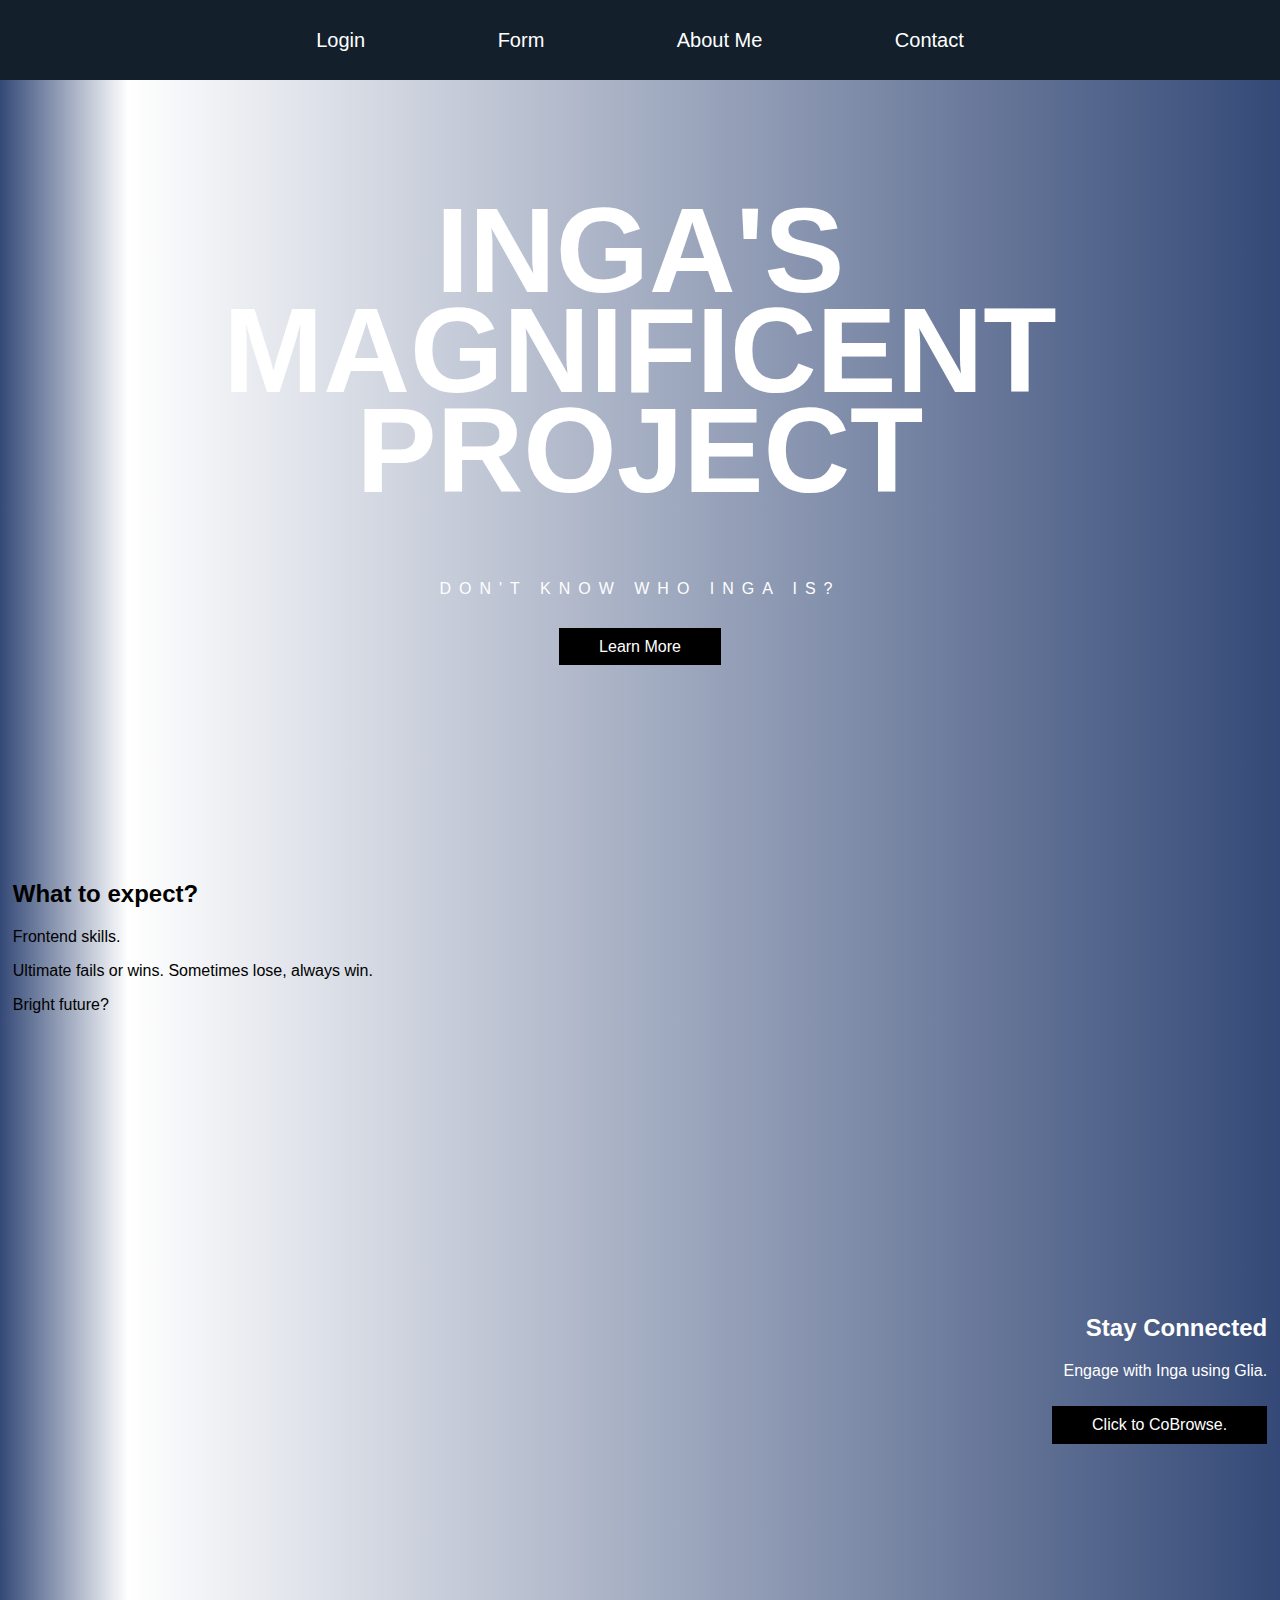
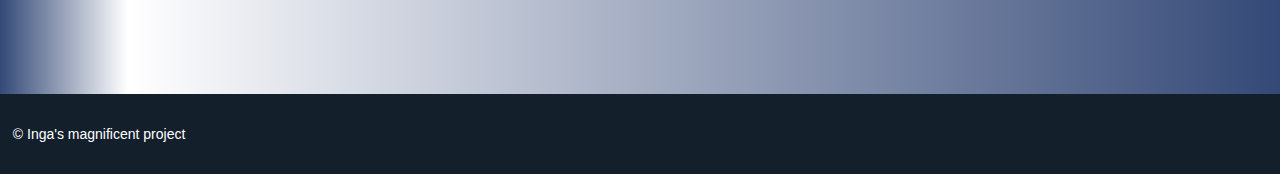
==== index.html @ 9d4e7625 "default tracker move" ====
<!DOCTYPE html>
<html>

<head>
    <title>Inga's magnificent project</title>
    <link href='https://fonts.googleapis.com/css?family=Roboto:400,300,500,100' rel='stylesheet' type='text/css'>
    <link href="https://fonts.googleapis.com/css2?family=Titillium+Web:wght@600&display=swap" rel="stylesheet">
    <link href="./resources/css/index.css" type="text/css" rel="stylesheet">
    <!-- Google Tag Manager -->
    <script>(function(w,d,s,l,i){w[l]=w[l]||[];w[l].push({'gtm.start':
        new Date().getTime(),event:'gtm.js'});var f=d.getElementsByTagName(s)[0],
        j=d.createElement(s),dl=l!='dataLayer'?'&l='+l:'';j.async=true;j.src=
        'https://www.googletagmanager.com/gtm.js?id='+i+dl;f.parentNode.insertBefore(j,f);
    })(window,document,'script','dataLayer','GTM-PMM7MM9');
    </script>
    <!-- End Google Tag Manager -->
    <script src="mainpage.js" async></script>
    <script async type="text/javascript" src="https://api.glia.com/salemove_integration.js"></script>
    <script>ga('create', 'UA-174030165-1');</script>
</head>

<body>
    <!-- Google Tag Manager (noscript) -->
    
    <noscript><iframe src="https://www.googletagmanager.com/ns.html?id=GTM-PMM7MM9" height="0" width="0" style="display:none;visibility:hidden"></iframe></noscript>
    <!-- End Google Tag Manager (noscript) -->
    <header>
        <nav>
            <ul>
                <li>Login</li>
                <li>Form</li>
                <li>About Me</li>
                <li>Contact</li>
            </ul>
        </nav>

        <div class="container">
            <h1>Inga's magnificent project</h1>
            <p>Don't know who Inga is?</p>
            <a class="btn" id="learn" href="#">Learn More</a>
        </div>
        
    </header>

    <main>
        <div class="container">
            <h2>What to expect?</h2>
            <p>Frontend skills.</p>
            <p>Ultimate fails or wins. Sometimes lose, always win.</p>
            <p>Bright future?</p>
        </div>
    </main>

    <div class="jumbotron">
        <div class="container">
            <h2>Stay Connected</h2>
            <p>Engage with Inga using Glia.</p>
            <a class="btn" id="cobrowse">Click to CoBrowse.</a>
        </div>
        <div id="codeModal" class="modal">

            <!-- Modal content -->
            <div class="modal-content">
              <span class="close">&times;</span>
              <p>Some text in the Modal..</p>
            </div>
          
          </div>
    </div>

    <footer>
        <div class="container">
            <p>&copy; Inga's magnificent project</p>
        </div>
    </footer>
</body>

</html>
---- resources/css/index.css ----
html, body {
  margin: 0;
  padding: 0;
}

body {
  font-family: 'Trebuchet MS', 'Lucida Sans Unicode', 'Lucida Grande', 'Lucida Sans', Arial, sans-serif;
  font-weight: 100;
  background-image: linear-gradient(to right, #344977, white 10%, #344977);
}

iframe {
  width: 1500px;
  height: 1500px;
  overflow: scroll;
}

.container {
  margin: 0 auto;
  max-width: 100%; 
  padding: 0 1%;
}

header {
  background: url(https://images.pexels.com/photos/956999/milky-way-starry-sky-night-sky-star-956999.jpeg?auto=compress&cs=tinysrgb&dpr=2&h=750&w=1260) no-repeat center center; 
  background-size: cover;
  height: 800px;
  text-align: center;
}

header .container {
  position: relative;
  top: 200px;
}

header h1 {
  color: #fff;
  line-height: 100px; 
  font-size: 80px;
  margin-top: 0;
  margin-bottom: 80px;
  text-transform: uppercase; 
}

@media (min-width:850px) {
  header h1 {
    font-size: 120px;
  }
}

header p {
  color: #fff;
  font-weight: 500;
  letter-spacing: 8px;
  margin-bottom: 40px;
  margin-top: 0;
  text-transform: uppercase; 
}

.btn {
  color: #fff;
  background: #000;
  padding: 10px 40px;
  text-decoration: none; 
  transition: background .5s; 
}

nav { 
  background: #141f2c;
  height: 80px; 
  width: 100%;
  position: fixed;
  z-index: 2;
}

nav ul {
  height: 80px;
  list-style: none;
  margin: 0 auto; 
  padding: 0;
}

nav ul li {
  color: #fff;
  display: inline-block; 
  height: 80px;
  line-height: 80px; 
  list-style: none;
  padding: 0 5%;
  transition: background .5s;
  font-size: 20px;
}

.btn:hover, nav ul li:hover {
  background-image: linear-gradient(to right, #152433, #3e3473, #152433);
  cursor: pointer; 
  transition: background .5s;  
}

main .container {
  margin: 80px auto;
}

main img {
  float: left;
  margin: 50px 80px 50px 0;
}

.jumbotron {
  background: url(https://images.pexels.com/photos/956999/milky-way-starry-sky-night-sky-star-956999.jpeg?auto=compress&cs=tinysrgb&dpr=2&h=750&w=1260) center center;
  background-size: cover;
  height: 600px; 
}

.jumbotron .container {
  position: relative;
  top: 220px;
}

.jumbotron h2 {
  color: #fff;
  text-align: right; 
}

.jumbotron p {
  color: #fff; 
  text-align: right; 
}

.jumbotron .btn {
  margin: 10px 0 0;
  float: right; 
}

.modal {
  display: none; /* Hidden by default */
  position: fixed; /* Stay in place */
  z-index: 1; /* Sit on top */
  padding-top: 100px; /* Location of the box */
  left: 0;
  top: 0;
  width: 100%; /* Full width */
  height: 100%; /* Full height */
  overflow: auto; /* Enable scroll if needed */
  background-color: rgb(0,0,0); /* Fallback color */
  background-color: rgba(0,0,0,0.4); /* Black w/ opacity */
}

/* Modal Content */
.modal-content {
  background-color: #fefefe;
  margin: auto;
  padding: 20px;
  border: 1px solid #888;
  width: 80%;
}

/* The Close Button */
.close {
  color: #aaaaaa;
  float: right;
  font-size: 28px;
  font-weight: bold;
}

.close:hover,
.close:focus {
  color: #000;
  text-decoration: none;
  cursor: pointer;
}

footer { 
  background: #141f2c;
  height: 80px; 
}

footer p { 
  color: #fff;
  font-size: 14px;  
  height: 80px; 
  line-height: 80px;
  margin: 0;  
}

@media (max-width: 500px) {
  header h1 {
    font-size: 50px;
    line-height: 64px;
  }

  main, .jumbotron {
    padding: 0 30px;
  }

  main img {
    width: 100%;
  }
}
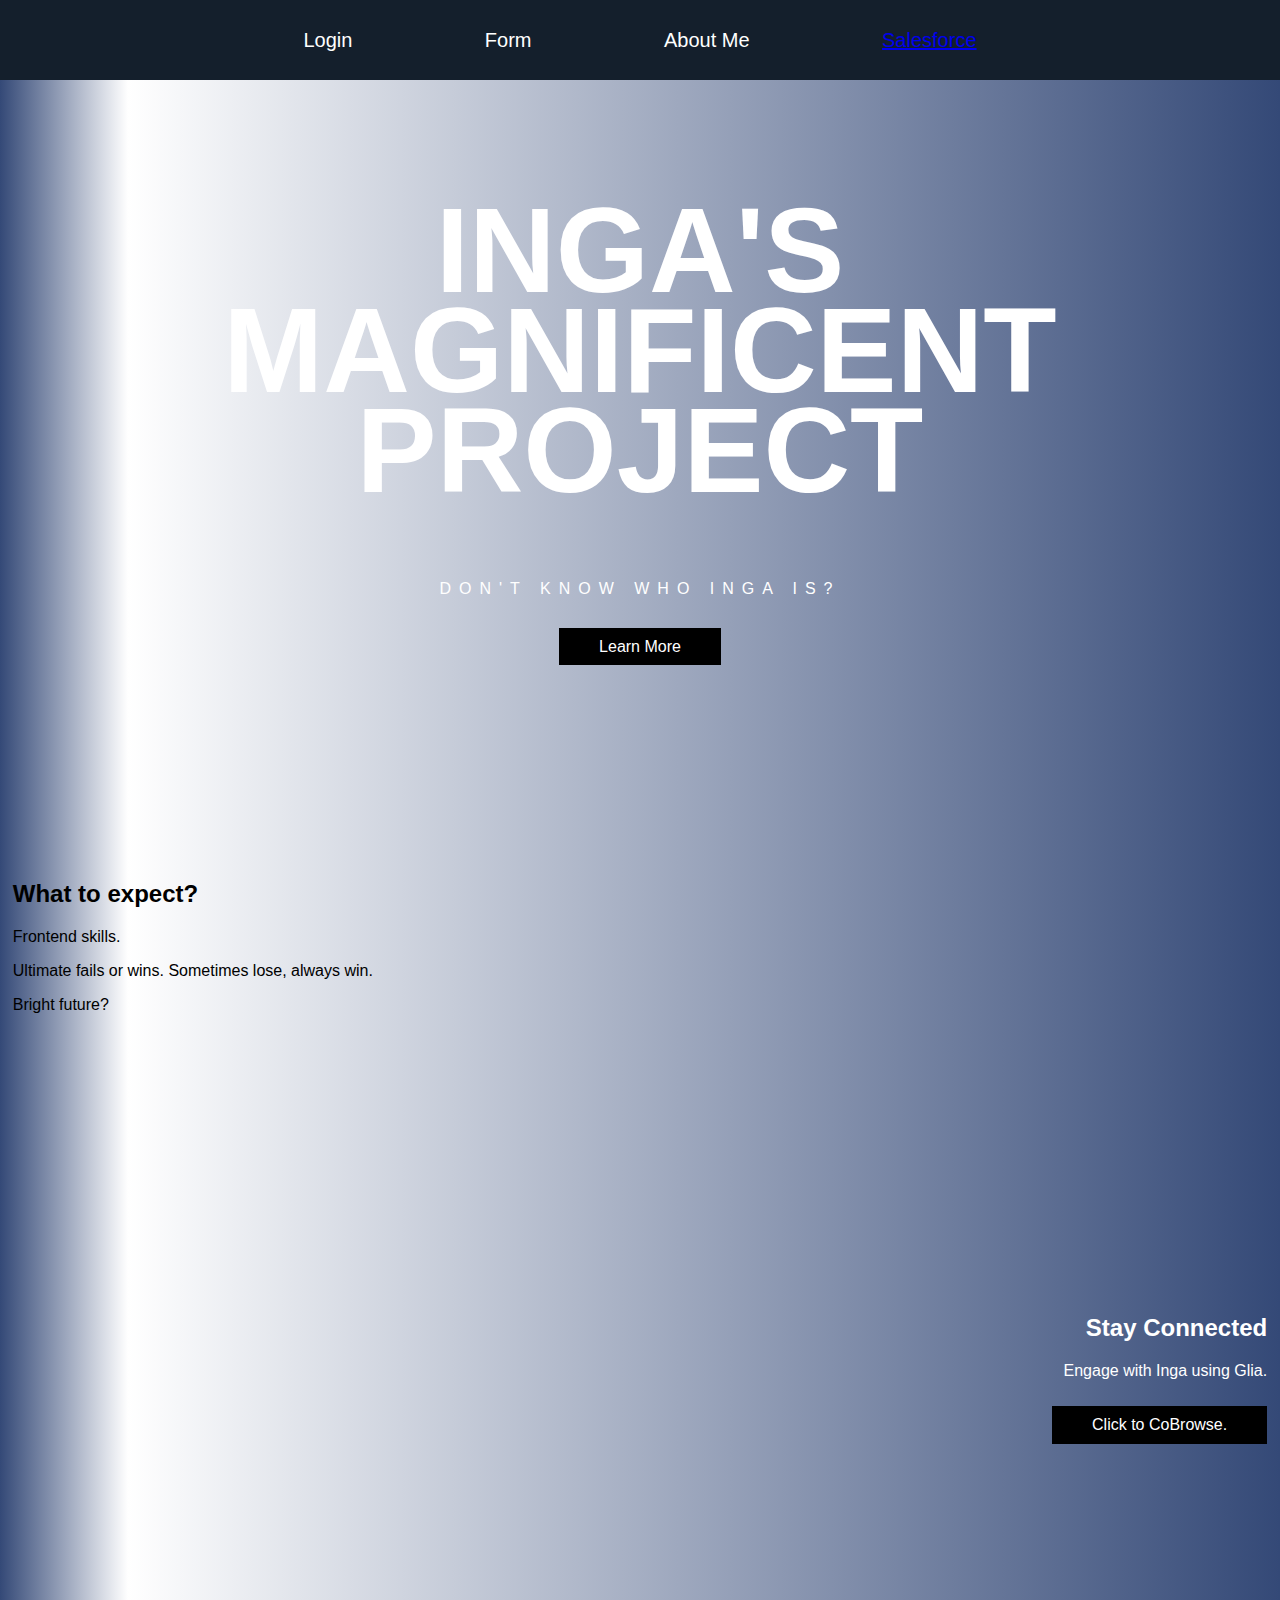
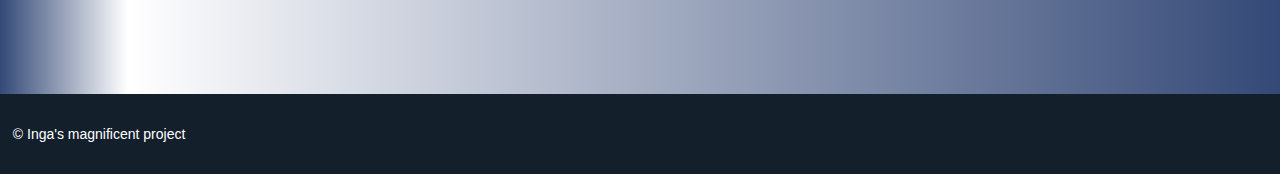
==== commit b4dc259f: "Add salesforce integration page and link to it from the main page" ====
--- a/index.html
+++ b/index.html
@@ -13,10 +13,19 @@
         'https://www.googletagmanager.com/gtm.js?id='+i+dl;f.parentNode.insertBefore(j,f);
     })(window,document,'script','dataLayer','GTM-PMM7MM9');
     </script>
+    <!-- Global site tag (gtag.js) - Google Analytics -->
+    <script async src="https://www.googletagmanager.com/gtag/js?id=UA-174030165-1"></script>
+    <script>
+        window.dataLayer = window.dataLayer || [];
+        function gtag(){dataLayer.push(arguments);}
+        gtag('js', new Date());
+        gtag('config', 'UA-174030165-1');
+        ga('create', 'UA-174030165-1');
+    </script>
+
     <!-- End Google Tag Manager -->
     <script src="mainpage.js" async></script>
     <script async type="text/javascript" src="https://api.glia.com/salemove_integration.js"></script>
-    <script>ga('create', 'UA-174030165-1');</script>
 </head>
 
 <body>
@@ -30,7 +39,7 @@
                 <li>Login</li>
                 <li>Form</li>
                 <li>About Me</li>
-                <li>Contact</li>
+                <li><a href="./resources/html/salesforce-integration.html">Salesforce</a></li>
             </ul>
         </nav>
 
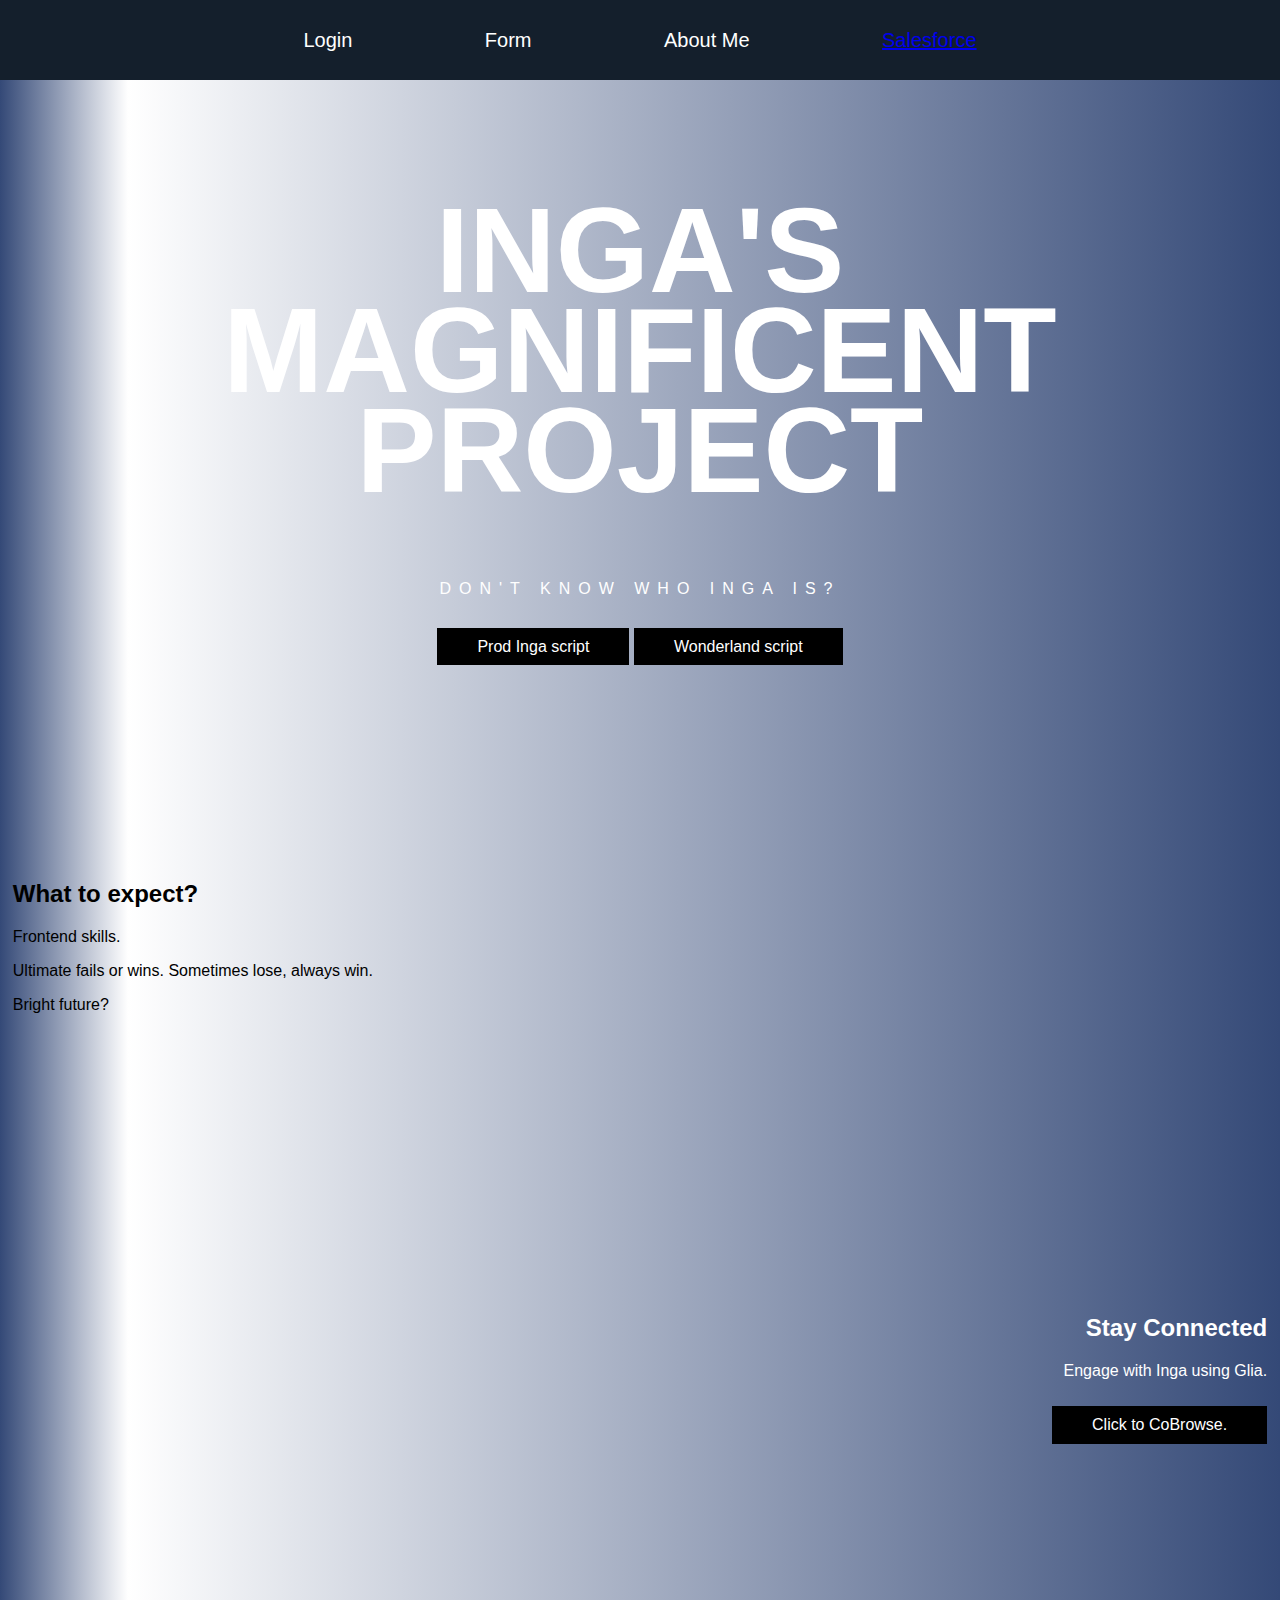
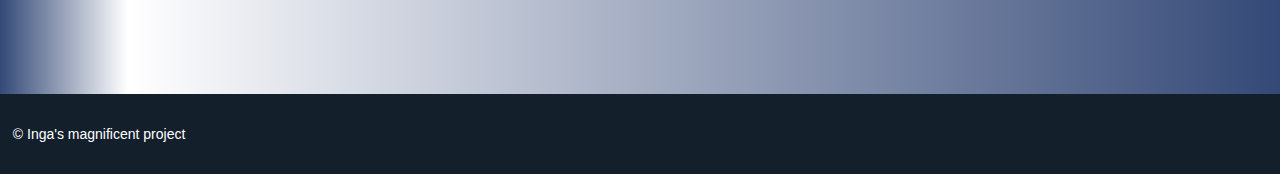
==== commit bd82c763: "add script adding logic" ====
--- a/index.html
+++ b/index.html
@@ -6,26 +6,30 @@
     <link href='https://fonts.googleapis.com/css?family=Roboto:400,300,500,100' rel='stylesheet' type='text/css'>
     <link href="https://fonts.googleapis.com/css2?family=Titillium+Web:wght@600&display=swap" rel="stylesheet">
     <link href="./resources/css/index.css" type="text/css" rel="stylesheet">
-    <!-- Google Tag Manager -->
-    <script>(function(w,d,s,l,i){w[l]=w[l]||[];w[l].push({'gtm.start':
-        new Date().getTime(),event:'gtm.js'});var f=d.getElementsByTagName(s)[0],
-        j=d.createElement(s),dl=l!='dataLayer'?'&l='+l:'';j.async=true;j.src=
-        'https://www.googletagmanager.com/gtm.js?id='+i+dl;f.parentNode.insertBefore(j,f);
-    })(window,document,'script','dataLayer','GTM-PMM7MM9');
+    <!-- End Google Tag Manager -->
+    <script src="resources/js/mainpage.js" async></script>
+    <script> 
+        function addScript(siteId){
+            var script = document.createElement('script');
+            script.type = 'text/javascript';
+            script.async = true;
+            script.src = 'https://api.glia.com/salemove_integration.js' + '?site_id=' + siteId;
+            document.head.appendChild(script);
+            console.log('Script loaded for ' + siteId);
+        }
+
+        function replacejsfile(oldfilesrc, newfilesrc, filetype){
+            var targetelement=(filetype=="js")? "script" : (filetype=="css")? "link" : "none" //determine element type to create nodelist using
+            var targetattr=(filetype=="js")? "src" : (filetype=="css")? "href" : "none" //determine corresponding attribute to test for
+            var allsuspects=document.getElementsByTagName(targetelement)
+            for (var i=allsuspects.length; i>=0; i--){ //search backwards within nodelist for matching elements to remove
+                if (allsuspects[i] && allsuspects[i].getAttribute(targetattr)!=null && allsuspects[i].getAttribute(targetattr).indexOf(oldfilename)!=-1){
+                    var newelement=createjscssfile(newfilename, filetype)
+                    allsuspects[i].parentNode.replaceChild(newelement, allsuspects[i])
+                }
+            }
+        }
     </script>
-    <!-- Global site tag (gtag.js) - Google Analytics -->
-    <script async src="https://www.googletagmanager.com/gtag/js?id=UA-174030165-1"></script>
-    <script>
-        window.dataLayer = window.dataLayer || [];
-        function gtag(){dataLayer.push(arguments);}
-        gtag('js', new Date());
-        gtag('config', 'UA-174030165-1');
-        ga('create', 'UA-174030165-1');
-    </script>
-
-    <!-- End Google Tag Manager -->
-    <script src="mainpage.js" async></script>
-    <script async type="text/javascript" src="https://api.glia.com/salemove_integration.js"></script>
 </head>
 
 <body>
@@ -46,7 +50,8 @@
         <div class="container">
             <h1>Inga's magnificent project</h1>
             <p>Don't know who Inga is?</p>
-            <a class="btn" id="learn" href="#">Learn More</a>
+            <a class="btn" id="prodinga" href="#" onclick="addScript('0beade76-8c77-40f7-bd1e-ccc72116f0c7')">Prod Inga script</a>
+            <a class="btn" id="wonderland" href="#" onclick="addScript('387d7963-6413-4cd7-ab66-0f576d63fdb4')">Wonderland script</a>
         </div>
         
     </header>
